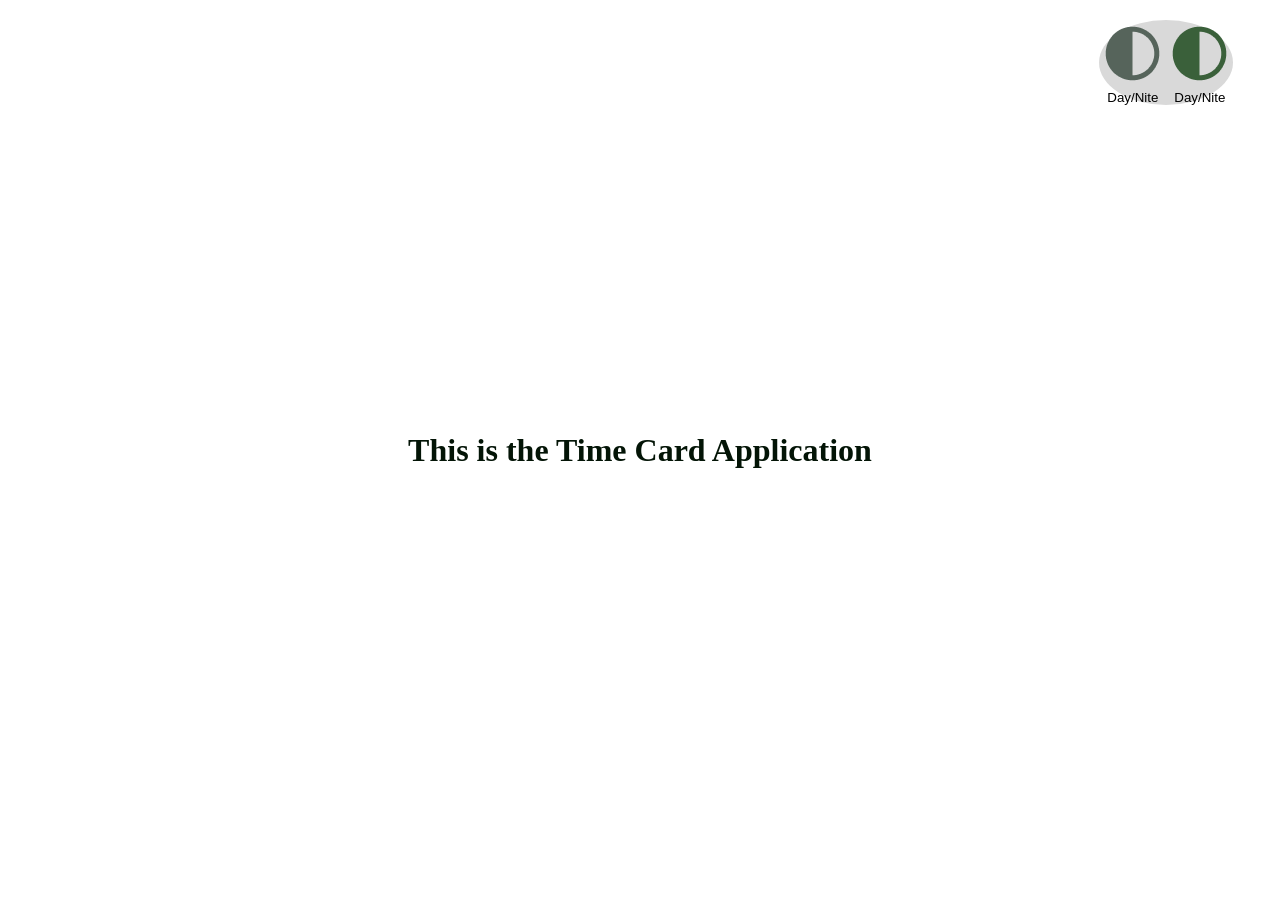
==== html/index.html @ cd8840e5 "day nite to the top righrt" ====
<!DOCTYPE html>
<html lang="en">
<head>
    <meta charset="UTF-8">
    <meta name="viewport" content="width=device-width, initial-scale=1.0">
    <title>Time Card</title>

    <!-- CSS -->
     <link rel="stylesheet" href="../css/style.css">
</head>
<body>

    <!-- Page Content -->
     <div class="container">

        <!-- Navbar -->
        <nav class="main_nav">
            <button id="theme_switch">
                <!-- Day -->
                <div class="day_button">
                    <img src="../img/day-nite/litemode_circle.png" alt="day-nite">
                    <P>Day/Nite</P>
                </div>
                <!-- Nite -->
                 <div class="nite_button">
                    <img src="../img/day-nite/darkmode_circle.png" alt="day-nite">
                    <p>Day/Nite</p>
                 </div>
            </button>
        </nav>
        <h1>This is the Time Card Application</h1>
     </div>
    
</body>
</html>
---- css/style.css ----
/* Import Poppins font */
@import url('https://fonts.googleapis.com/css2?family=Calligraffitti&family=Kanit:ital,wght@0,100;0,200;0,300;0,400;0,500;0,600;0,700;0,800;0,900;1,100;1,200;1,300;1,400;1,500;1,600;1,700;1,800;1,900&family=Noticia+Text&family=Playfair+Display&family=Poppins:ital,wght@0,100;0,200;0,300;0,400;0,500;0,600;0,700;0,800;0,900;1,100;1,200;1,300;1,400;1,500;1,600;1,700;1,800;1,900&family=Red+Hat+Display:wght@500;700;900&family=Satisfy&family=Shadows+Into+Light&family=Shadows+Into+Light+Two&display=swap');

/* CSS Variables */

/* The Root (Day Mode) */
:root {
    /* Base */
    --base-color: white;
    --text-color: #031406;

    /* Buttons */
    --button-background: #031406;
    --button-text: white;

    /* Inputs */
    --input-background: #D9D9D9;

    /* Trims */
    --trim-color: #031406;

    /* Day/Nite */
    --theme-switch-background: #D9D9D9;
}

/* Darkmode (Nite Mode) */
.darkmode {
    /* Base */
    --base-color: #031406;
    --text-color: white;

    /* Buttons */
    --button-background: #0A310F;
    --button-text: white;

    /* Inputs */
    --input-background: #031406;

    /* Trim */
    --trim-color:#0A310F;

    /* Day/Nite */
    --theme-switch-background: #061A08;
}

/* ********** */
/* ********** */
/* Whole Page */
/* ********** */
/* ********** */

* {
    margin: 0;
    padding: 0;
}

/* Body for All */
body {
    min-height: 100vh;
    background-color: var(--base-color);
    color: var(--text-color);
    display: flex;
    justify-content: center;
    align-items: center;
    flex-direction: column;
}


/* Desktop */
@media screen and (min-width: 1200px) {

    /* Container */
    .container {
        display: flex;
        flex-direction: column;
        justify-content: center;
        align-items: center;
    }

    /* Nav */
    .main_nav {
        width: 100%;
        display: flex;
        justify-content: right;
    }

    /* Theme Switch Button */
    #theme_switch {
        margin: 0 2em 0 2em;
        display: flex;
        justify-content: center;
        align-items: center;
        border-radius: 50%;
        border: none;
        background-color: var(--theme-switch-background);
        position: fixed;
        top: 20px;
        right: 20px;
        cursor: pointer;
    }
}
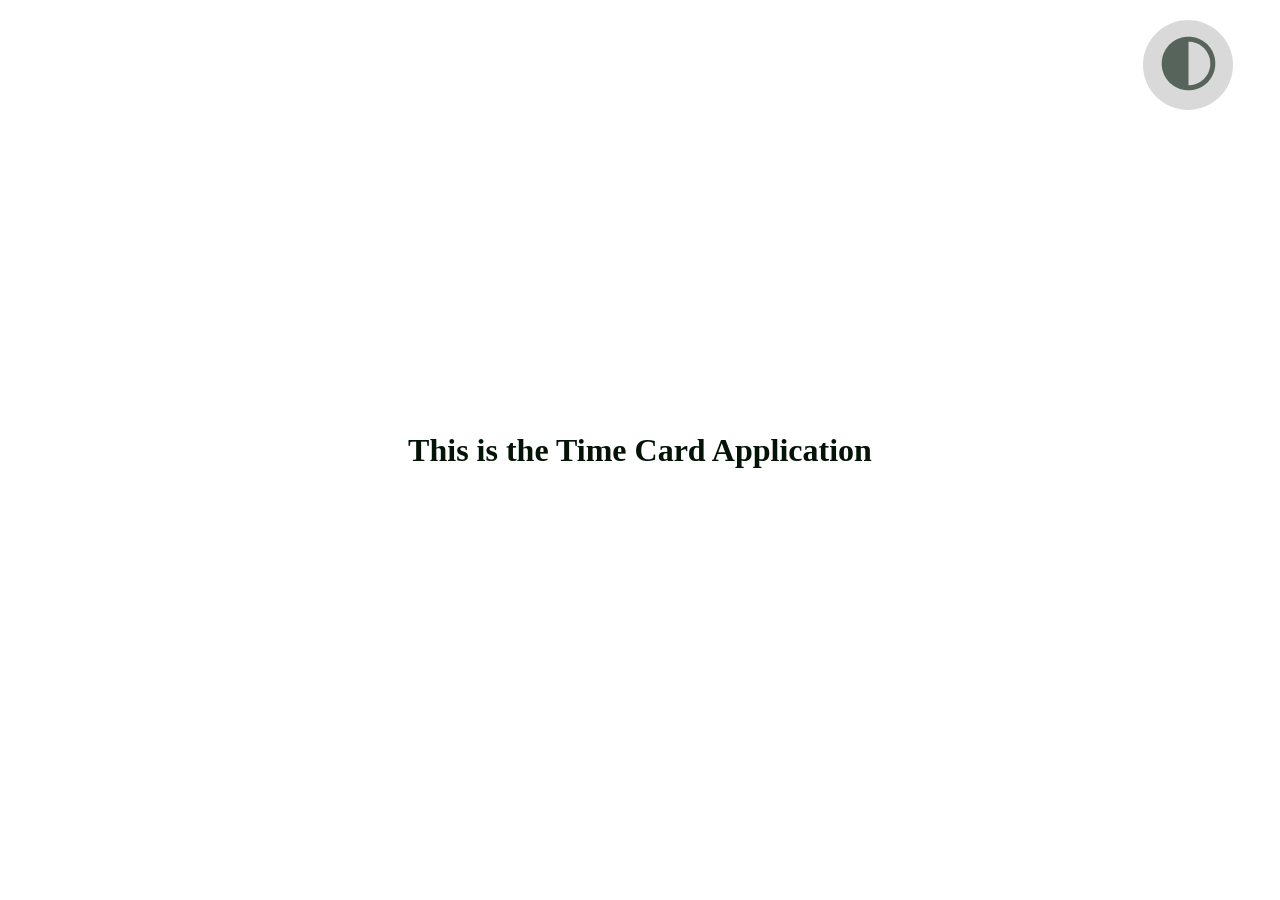
==== commit a5cf552c: "day nite no text" ====
--- a/html/index.html
+++ b/html/index.html
@@ -17,15 +17,11 @@
         <nav class="main_nav">
             <button id="theme_switch">
                 <!-- Day -->
-                <div class="day_button">
+                <div class="day_nite_logos">
                     <img src="../img/day-nite/litemode_circle.png" alt="day-nite">
-                    <P>Day/Nite</P>
+                    <img src="../img/day-nite/darkmode_circle.png" alt="day-nite">
                 </div>
-                <!-- Nite -->
-                 <div class="nite_button">
-                    <img src="../img/day-nite/darkmode_circle.png" alt="day-nite">
-                    <p>Day/Nite</p>
-                 </div>
+                <!-- <p>Day/Nite</p> -->
             </button>
         </nav>
         <h1>This is the Time Card Application</h1>
--- a/css/style.css
+++ b/css/style.css
@@ -88,14 +88,33 @@
     #theme_switch {
         margin: 0 2em 0 2em;
         display: flex;
+        flex-direction: column;
         justify-content: center;
         align-items: center;
         border-radius: 50%;
         border: none;
         background-color: var(--theme-switch-background);
+        height: 90px;
+        width: 90px;
+        padding: 0;
         position: fixed;
         top: 20px;
         right: 20px;
         cursor: pointer;
     }
+
+    /* NOW set the order of the IMG in the nite/day button */
+    #theme_switch .day_nite_logos img:last-child {
+        display: none;
+    }
+
+    /* Invert this for nite mode */
+    .darkmode #theme_switch .day_nite_logos img:first-child {
+        display: none;
+    }
+
+    /* Make Last child visible in nite mode */
+    .darkmode #theme_switch .day_nite_logos img:last-child {
+        display: block;
+    }
 }
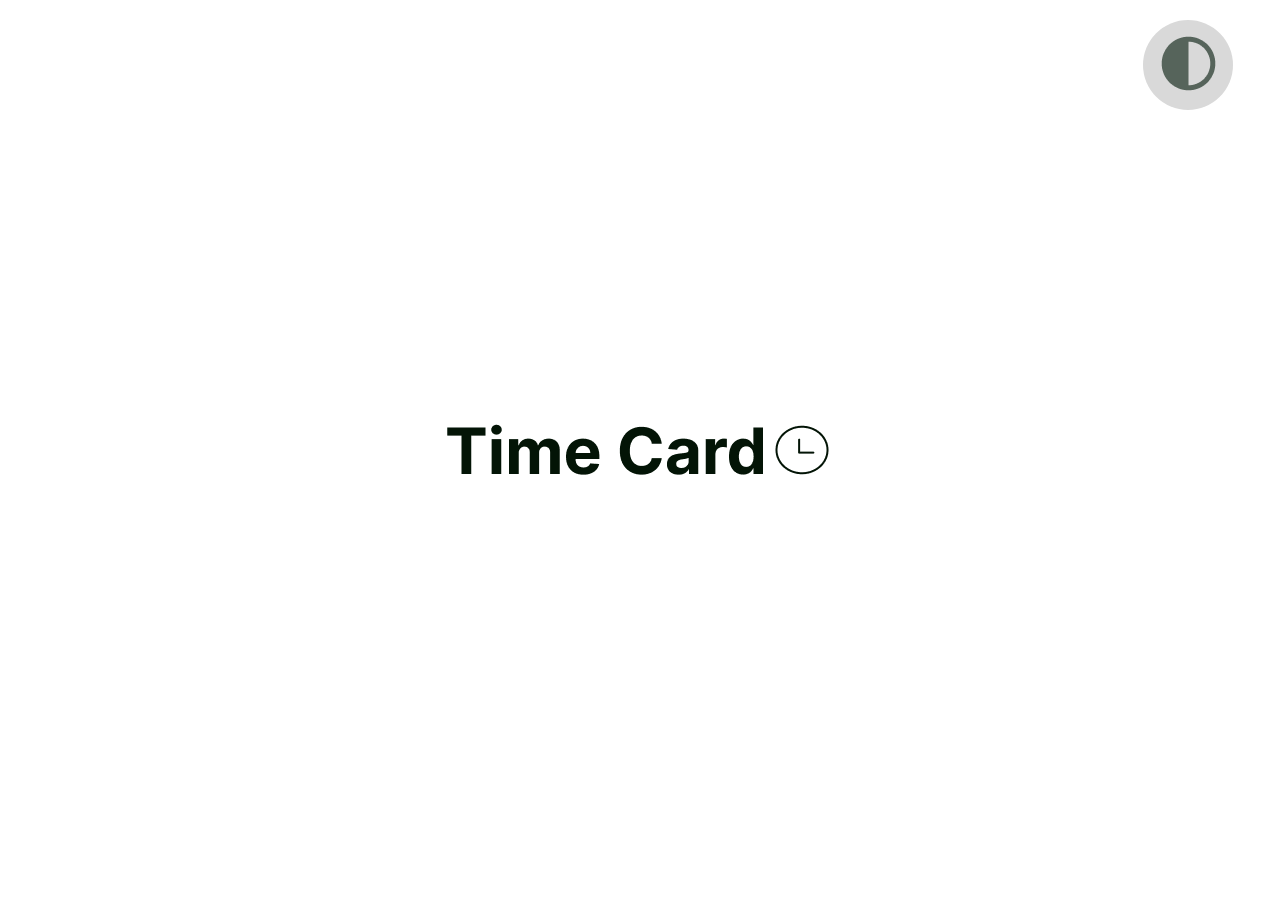
==== commit c72d5f3b: "header centered" ====
--- a/html/index.html
+++ b/html/index.html
@@ -16,7 +16,7 @@
         <!-- Navbar -->
         <nav class="main_nav">
             <button id="theme_switch">
-                <!-- Day -->
+                <!-- Day/Nite -->
                 <div class="day_nite_logos">
                     <img src="../img/day-nite/litemode_circle.png" alt="day-nite">
                     <img src="../img/day-nite/darkmode_circle.png" alt="day-nite">
@@ -24,8 +24,23 @@
                 <!-- <p>Day/Nite</p> -->
             </button>
         </nav>
-        <h1>This is the Time Card Application</h1>
+        
+        <!-- Header -->
+         <div class="header_div">
+            <!-- App Title -->
+
+            <!-- Day/Nite Logos -->
+             <div class="header_logos">
+                <img src="../img/time-card-logos/Litemode.png" alt="time_card">
+                <img src="../img/time-card-logos/Darkmode.png" alt="time_card">
+             </div>
+             
+         </div>
      </div>
     
 </body>
+
+<!-- DARKMODE -->
+<script src="../js/darkmode.js"></script>
+
 </html>
--- a/css/style.css
+++ b/css/style.css
@@ -117,4 +117,37 @@
     .darkmode #theme_switch .day_nite_logos img:last-child {
         display: block;
     }
+
+
+    /* Header */
+    .header_div {
+        display: flex;
+        flex-direction: column;
+        justify-content: center;
+        align-items: center;
+    }
+
+    /* Time Card Logo Div */
+    .header_logos {
+        display: flex;
+        justify-content: center;
+        align-items: center;
+    }
+
+    /* Time Card Logo Display order */
+
+    /* NOW set the order of the IMGs in the Logo header */
+    .header_logos img:last-child {
+        display: none;
+    }
+
+    /* Invert this for nite mode */
+    .darkmode .header_logos img:first-child {
+        display: none;
+    }
+
+    /* Make the Last child visible in the nite mode */
+    .darkmode .header_logos img:last-child {
+        display: block;
+    }
 }
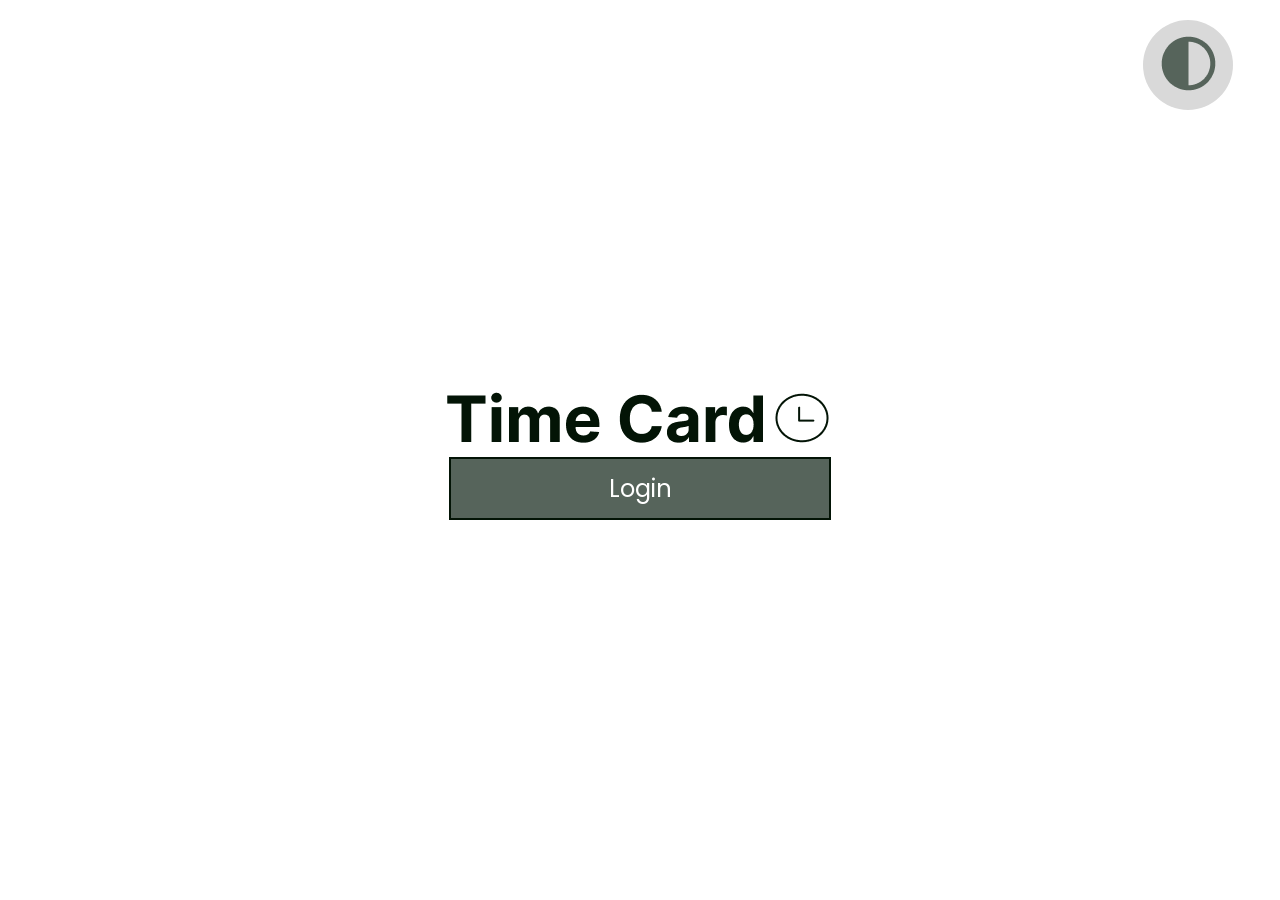
==== commit ea7ea169: "app states done for desktop" ====
--- a/html/index.html
+++ b/html/index.html
@@ -34,7 +34,10 @@
                 <img src="../img/time-card-logos/Litemode.png" alt="time_card">
                 <img src="../img/time-card-logos/Darkmode.png" alt="time_card">
              </div>
-             
+
+             <!-- App State -->
+             <p class="app_state">Login</p>
+
          </div>
      </div>
     
--- a/css/style.css
+++ b/css/style.css
@@ -12,6 +12,10 @@
     /* Buttons */
     --button-background: #031406;
     --button-text: white;
+
+    /* App State Colors */
+    --app-state-background: #56645B;
+    --app-state-trim: #061A08;
 
     /* Inputs */
     --input-background: #D9D9D9;
@@ -32,6 +36,10 @@
     /* Buttons */
     --button-background: #0A310F;
     --button-text: white;
+
+    /* App State Colors */
+    --app-state-background: #031406;
+    --app-state-trim: #3A603A;
 
     /* Inputs */
     --input-background: #031406;
@@ -63,6 +71,7 @@
     justify-content: center;
     align-items: center;
     flex-direction: column;
+    font-family: 'Poppins';
 }
 
 
@@ -150,4 +159,16 @@
     .darkmode .header_logos img:last-child {
         display: block;
     }
+
+
+    /* App State */
+    .app_state {
+        background-color: var(--app-state-background);
+        border: 2px solid var(--button-background);
+        color: white;
+        padding: .5em 3em;
+        width: 60%;
+        text-align: center;
+        font-size: 1.5rem;
+    }
 }
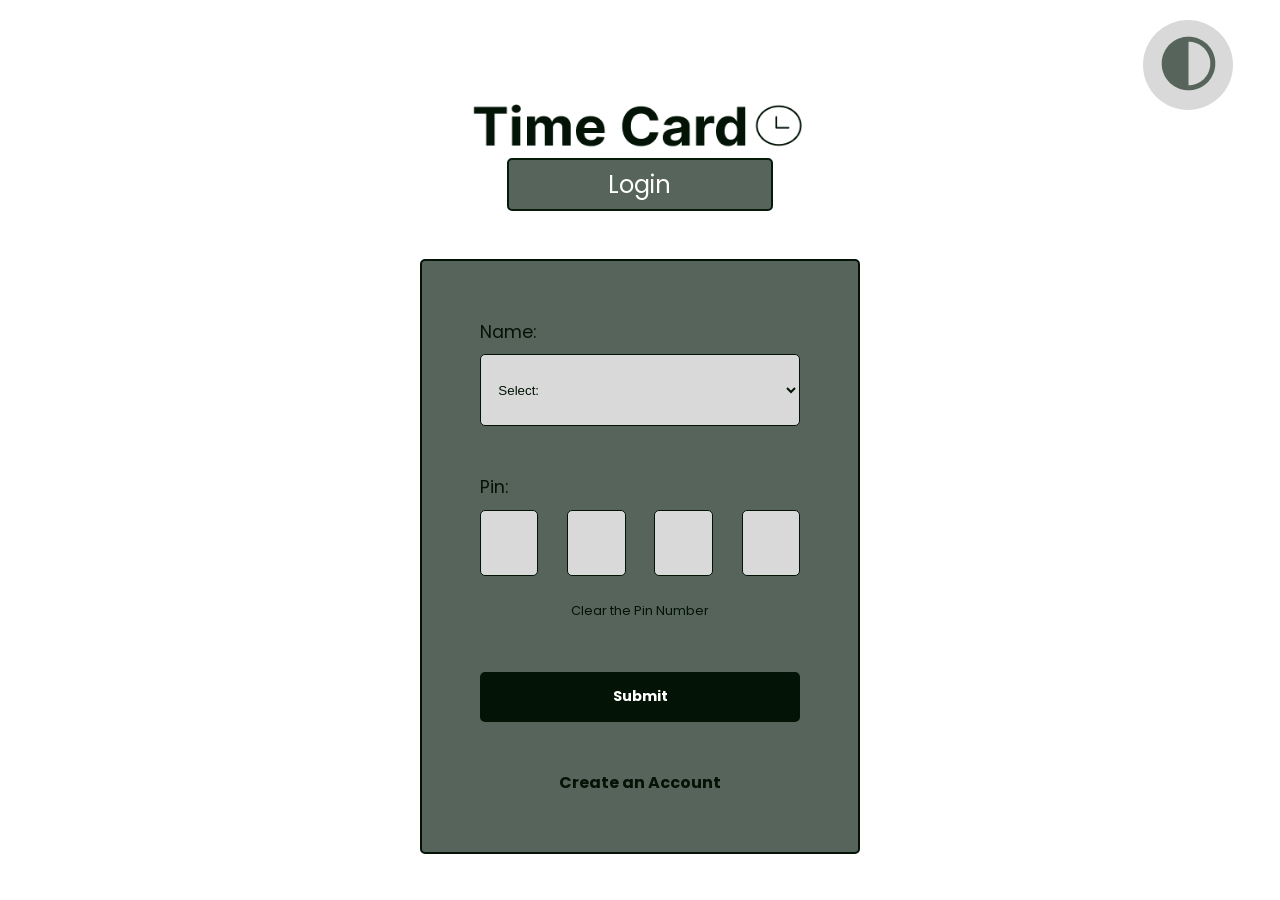
==== commit 9454783f: "desktop home done" ====
--- a/html/index.html
+++ b/html/index.html
@@ -14,6 +14,7 @@
      <div class="container">
 
         <!-- Navbar -->
+         <!-- Fixed to the top right corner -->
         <nav class="main_nav">
             <button id="theme_switch">
                 <!-- Day/Nite -->
@@ -31,14 +32,55 @@
 
             <!-- Day/Nite Logos -->
              <div class="header_logos">
-                <img src="../img/time-card-logos/Litemode.png" alt="time_card">
-                <img src="../img/time-card-logos/Darkmode.png" alt="time_card">
+                <img src="../img/time-card-logos/Litemode.png" class="time_card_logo" alt="time_card">
+                <img src="../img/time-card-logos/Darkmode.png" class="time_card_logo" alt="time_card">
              </div>
 
              <!-- App State -->
              <p class="app_state">Login</p>
 
          </div>
+
+         <!-- Form -->
+         <form id="login_form">
+
+            <!-- Name -->
+             <div class="input_div">
+                <label for="name">Name:</label>
+                <!-- Input Below -->
+                 <div class="dropdown">
+                    <select id="dropdown_btn" class="dropdown_btn">
+                        <!-- The Names logged into the database from here -->
+                        <option value="#">Select:</option>
+                        <!-- EACH Value WILL BE READ FROM THE DB -->
+                        <option value="Lastname, One">Lastname, Onename</option>
+                        <option value="Lastname, Two">Lastname, Twoname</option>
+                        <option value="Lastname, Three">Lastname, Threename</option>
+                        <option value="Lastname, Four">Lastname, Fourname</option>
+                        <option value="Lastname, Five">Lastname, Fivename</option>
+                    </select>
+                 </div>
+             </div>
+
+              <!-- Pin # -->
+              <div class="input_div">
+                <label for="pin_num">Pin:</label>
+                    <div class="pin_field" id="pin_field">
+                        <input type="password" class="pin_put" maxlength="1">
+                        <input type="password" class="pin_put" maxlength="1">
+                        <input type="password" class="pin_put" maxlength="1">
+                        <input type="password" class="pin_put" maxlength="1">
+                    </div>
+                    <!-- Reset Pins Button -->
+                     <button class="reset_button" id="reset_button">Clear the Pin Number</button>
+              </div>
+
+               <!-- Submit Button -->
+               <button class="submit" id="submit_login">Submit</button>
+
+               <!-- Create Account -->
+               <a href="../html/create_acct.html" class="create_acct">Create an Account</a>
+         </form>
      </div>
     
 </body>
--- a/css/style.css
+++ b/css/style.css
@@ -17,11 +17,16 @@
     --app-state-background: #56645B;
     --app-state-trim: #061A08;
 
+    /* Form Colors */
+    --form-background: #56645B;
+    --form-trim: #031406;
+
     /* Inputs */
     --input-background: #D9D9D9;
+    --input-trim: #031406;
 
     /* Trims */
-    --trim-color: #031406;
+    /* --trim-color: #031406; */
 
     /* Day/Nite */
     --theme-switch-background: #D9D9D9;
@@ -41,11 +46,16 @@
     --app-state-background: #031406;
     --app-state-trim: #3A603A;
 
+    /* Form Colors */
+    --form-background: #081309;
+    --form-trim: #3A603A;
+
     /* Inputs */
     --input-background: #031406;
+    --input-trim: #0A310F;
 
     /* Trim */
-    --trim-color:#0A310F;
+    /* --trim-color:#3A603A; */
 
     /* Day/Nite */
     --theme-switch-background: #061A08;
@@ -84,6 +94,9 @@
         flex-direction: column;
         justify-content: center;
         align-items: center;
+        gap: 3em;
+        /* background-color: blue; */
+        width: 100%;
     }
 
     /* Nav */
@@ -134,6 +147,8 @@
         flex-direction: column;
         justify-content: center;
         align-items: center;
+        /* background-color: yellow; */
+        width: 100%;
     }
 
     /* Time Card Logo Div */
@@ -141,6 +156,12 @@
         display: flex;
         justify-content: center;
         align-items: center;
+    }
+
+    /* Time Card Logo */
+    .time_card_logo {
+        width: 21em;
+        height: 4em;
     }
 
     /* Time Card Logo Display order */
@@ -164,11 +185,151 @@
     /* App State */
     .app_state {
         background-color: var(--app-state-background);
-        border: 2px solid var(--button-background);
+        border: 2px solid var(--app-state-trim);
         color: white;
-        padding: .5em 3em;
-        width: 60%;
+        padding: .3em 2em;
+        width: 13%;
         text-align: center;
         font-size: 1.5rem;
+        border-radius: 5px;
+    }
+
+    /* Form */
+    form {
+        display: flex;
+        flex-direction: column;
+        align-items: center;
+        gap: 2.5em;
+        border: 2px solid var(--form-trim);
+        background-color: var(--form-background);
+        width: 25%;
+        padding: 3em 3em;
+        border-radius: 5px;
+        font-family: 'Poppins';
+        font-size: 1.2rem;
+        /* margin-top: 3em; */
+    }
+
+    /* Labels */
+    label {
+        color: var(--text-color);
+        font-family: 'Poppins';
+        font-size: 1.1rem;
+        /* font-weight: bold; */
+    }
+
+    /* Input Divs */
+    .input_div {
+        display: flex;
+        flex-direction: column;
+        gap: .5em;
+        width: 100%;
+    }
+
+    /* Dropdown for Login Members */
+    .dropdown {
+        position: relative;
+        display: inline-block;
+        /* border: 1px solid var(--button-background); */
+        border-radius: 5px;
+    }
+
+    /* The Dropdown Button (The Select) */
+    #dropdown_btn {
+        background-color: var(--input-background);
+        border: none;
+        border: 1px solid var(--button-background);
+        border-radius: 5px;
+        color: var(--text-color);
+        padding: 2em 1em;
+        width: 100%;
+        cursor: pointer;
+        display: flex;
+        justify-content: right;
+    }
+
+    /* Name List */
+    .name_list {
+        display: none;
+        position: absolute;
+        background-color: var(--input-background);
+        z-index: 1;
+        color: var(--text-color);
+        width: 100%;
+        font-size: 1.2rem;
+    }
+
+    .name_list.show {
+        display: block;
+    }
+
+    /* Pin # */
+    /* .name_and_pin {
+        font-size: 1.5rem;
+        font-weight: bold;
+        text-align: center;
+    } */
+
+    /* Pin Field */
+    .pin_field {
+        display: flex;
+        gap: .8vw;
+        gap: 1.5em;
+        width: 100%;
+    }
+
+    /* Each Pin Field */
+    .pin_put {
+        border: 1px solid var(--input-trim);
+        background-color: var(--input-background);
+        border-radius: 5px;
+        height: 4em;
+        position: relative;
+        font-size: 1rem;
+        text-align: center;
+        color: var(--text-color);
+        width: 100%;
+    }
+
+    /* Remove focus on Input */
+    input:focus {
+        outline: none;
+    }
+
+    /* Reset the Form Button */
+    .reset_button {
+        margin: 1em 0 0 0;
+        background-color: var(--form-background);
+        border: 1px solid var(--text-color);
+        border: none;
+        border-radius: 5px;
+        color: var(--text-color);
+        padding: .3em;
+        /* font-weight: bold; */
+        font-family: 'Poppins';
+        font-size: .8rem;
+    }
+
+    /* Submit Button */
+    .submit {
+        width: 100%;
+        background-color: var(--button-background);
+        color: var(--button-text);
+        border: none;
+        border-radius: 5px;
+        padding: 1em;
+        font-weight: bold;
+        font-family: 'Poppins';
+        cursor: pointer;
+        font-size: .9rem;
+    }
+
+    /* Create Account */
+    .create_acct {
+        text-decoration: none;
+        color: var(--text-color);
+        font-family: 'Poppins';
+        font-size: 1rem;
+        font-weight: bold;
     }
 }
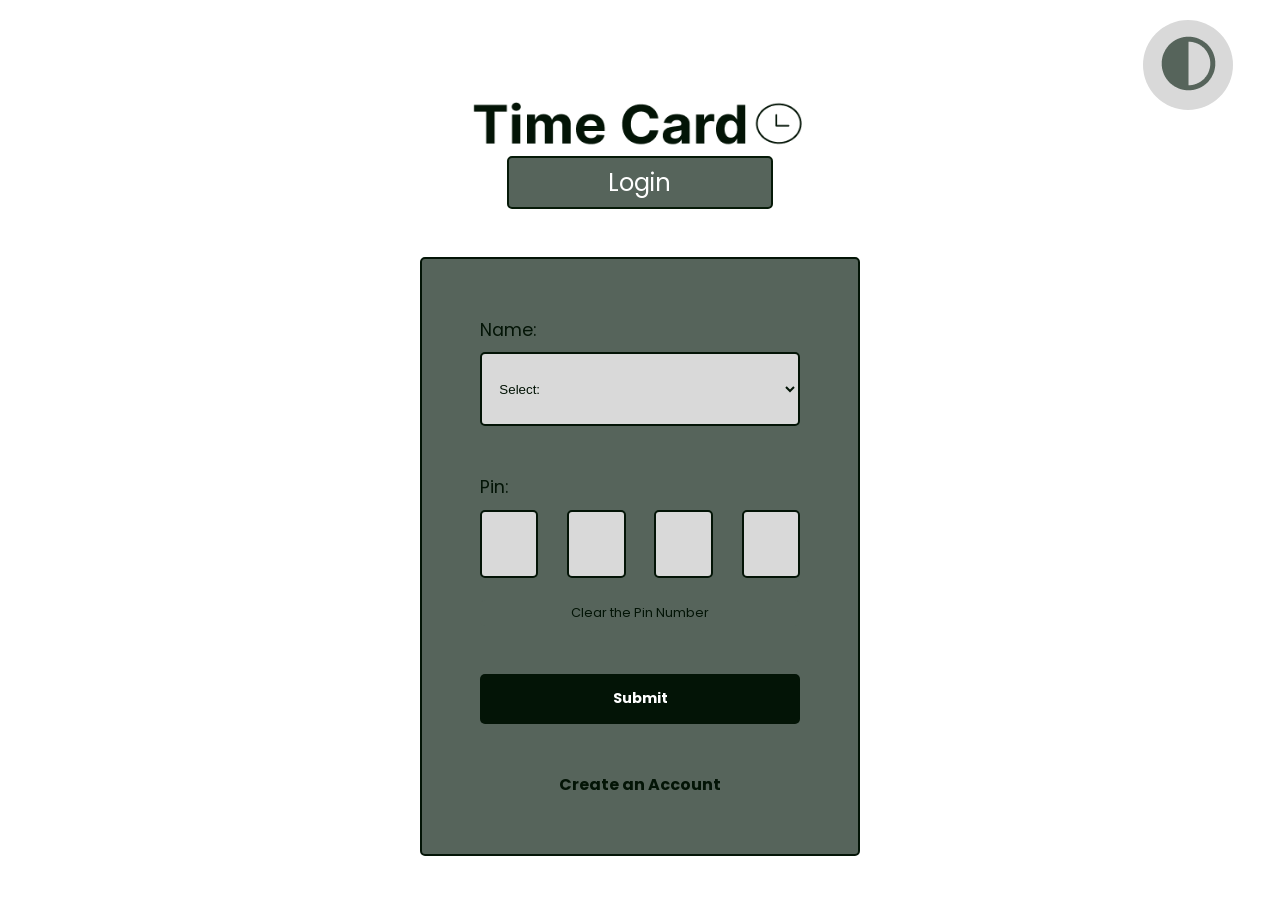
==== commit 90f48c99: "mobile lined up" ====
--- a/html/index.html
+++ b/html/index.html
@@ -32,8 +32,8 @@
 
             <!-- Day/Nite Logos -->
              <div class="header_logos">
-                <img src="../img/time-card-logos/Litemode.png" class="time_card_logo" alt="time_card">
-                <img src="../img/time-card-logos/Darkmode.png" class="time_card_logo" alt="time_card">
+                <img src="../img/time-card-logos/Litemode.png" class="time_card_logo" id="time_card_top">
+                <img src="../img/time-card-logos/Darkmode.png" class="time_card_logo" id="time_card_bottom">
              </div>
 
              <!-- App State -->
--- a/css/style.css
+++ b/css/style.css
@@ -82,6 +82,190 @@
     align-items: center;
     flex-direction: column;
     font-family: 'Poppins';
+    /* background-color: blue; */
+}
+
+/* Mobile */
+@media screen and (max-width: 800px) {
+
+   /* Nav */
+   #main_nav {
+        width: 100%;
+        display: flex;
+        justify-content: right;
+    }
+
+    /* Theme Switch Buttons */
+    #theme_switch {
+        margin: 0 2em 0 2em;
+        display: flex;
+        justify-content: center;
+        align-items: center;
+        height: 50px;
+        width: 50px;
+        padding: 0;
+        border-radius: 50%;
+        border: none;
+        background-color: var(--theme-switch-backgrd);
+        /* Sets the Theme Switch button to top right corner */
+        position: fixed;
+        top: 20px;
+        right: 10px;
+        cursor: pointer;
+    }
+
+    #theme_switch img {
+        height: 40px;
+        width: 40px;
+    }
+
+    /* NOW set the order of the IMG in the nite/day button */
+    #theme_switch .day_nite_logos img:last-child {
+        display: none;
+    }
+
+    /* Invert this for nite mode */
+    .darkmode #theme_switch .day_nite_logos img:first-child {
+        display: none;
+    }
+
+    /* Make Last child visible in nite mode */
+    .darkmode #theme_switch .day_nite_logos img:last-child {
+        display: block;
+    }
+
+    /* Container */
+    .container {
+        display: flex;
+        flex-direction: column;
+        justify-content: center;
+        align-items: center;
+        gap: 3em;
+        width: 50%;
+    }
+
+    /* Header Div */
+    .header_div {
+        display: flex;
+        flex-direction: column;
+        justify-content: center;
+        align-items: center;
+        /* width: 50%; */
+    }
+
+    /* Time Card Logo Div */
+    .header_logos {
+        display: flex;
+        justify-content: center;
+        align-items: center;
+    }
+
+    /* Time Card Logo */
+    .time_card_logo {
+        width: 13em;
+        height: 2.5em;
+    }
+
+    /* Time Card Logo Display order */
+
+    /* NOW set the order of the IMGs in the Logo header */
+    .header_logos img:last-child {
+        display: none;
+    }
+
+    /* Invert this for nite mode */
+    .darkmode .header_logos img:first-child {
+        display: none;
+    }
+
+    /* Make the Last child visible in the nite mode */
+    .darkmode .header_logos img:last-child {
+        display: block;
+    }
+
+
+    /* App State */
+    .app_state {
+        background-color: var(--app-state-background);
+        border: 2px solid var(--app-state-trim);
+        color: white;
+        padding: .3em 4em;
+        text-align: center;
+        font-size: 1.1rem;
+        border-radius: 5px;
+    }
+
+    /* Form */
+    form {
+        display: flex;
+        flex-direction: column;
+        align-items: center;
+        gap: 2.5em;
+        border: 2px solid var(--form-trim);
+        background-color: var(--form-background);
+        width: 80%;
+        padding: 2em 3em;
+        border-radius: 5px;
+        font-family: 'Poppins';
+        font-size: 1.2rem;
+    }
+
+    /* Labels */
+    label {
+        color: var(--text-color);
+        font-family: 'Poppins';
+        font-size: 1.1rem;
+    }
+
+    /* Input Divs */
+    .input_div {
+        display: flex;
+        flex-direction: column;  
+        gap: .5em;
+        /* width: 100%; */
+    }
+
+    /* Dropdown for Login Members */
+    .dropdown {
+        position: relative;
+        display: inline-block;
+        width: 100%;
+    }
+
+    /* The Dropdown Button (The Select) */
+    #dropdown_btn {
+        background-color: var(--input-background);
+        border: none;
+        border: 2px solid var(--button-background);
+        border-radius: 5px;
+        color: var(--text-color);
+        padding: .6em;
+        width: 15em;
+        cursor: pointer;
+        display: flex;
+        /* justify-content: left; */
+    }
+
+    /* Name List */
+    .name_list {
+        display: none;
+        position: absolute;
+        background-color: var(--input-background);
+        z-index: 1;
+        color: var(--text-color);
+        width: 100%;
+        font-size: 1.2rem;
+    }
+
+    /* Look up how to set colors of select dropdown */
+    .name_list.show {
+        border: 1px solid var(--input-trim);
+    }
+
+    /* Pin Field */
+    .pin_field {
+        
+    }
 }
 
 
@@ -231,14 +415,13 @@
         position: relative;
         display: inline-block;
         /* border: 1px solid var(--button-background); */
-        border-radius: 5px;
     }
 
     /* The Dropdown Button (The Select) */
     #dropdown_btn {
         background-color: var(--input-background);
         border: none;
-        border: 1px solid var(--button-background);
+        border: 2px solid var(--button-background);
         border-radius: 5px;
         color: var(--text-color);
         padding: 2em 1em;
@@ -280,7 +463,7 @@
 
     /* Each Pin Field */
     .pin_put {
-        border: 1px solid var(--input-trim);
+        border: 2px solid var(--input-trim);
         background-color: var(--input-background);
         border-radius: 5px;
         height: 4em;
@@ -305,7 +488,7 @@
         border-radius: 5px;
         color: var(--text-color);
         padding: .3em;
-        /* font-weight: bold; */
+        cursor: pointer;
         font-family: 'Poppins';
         font-size: .8rem;
     }
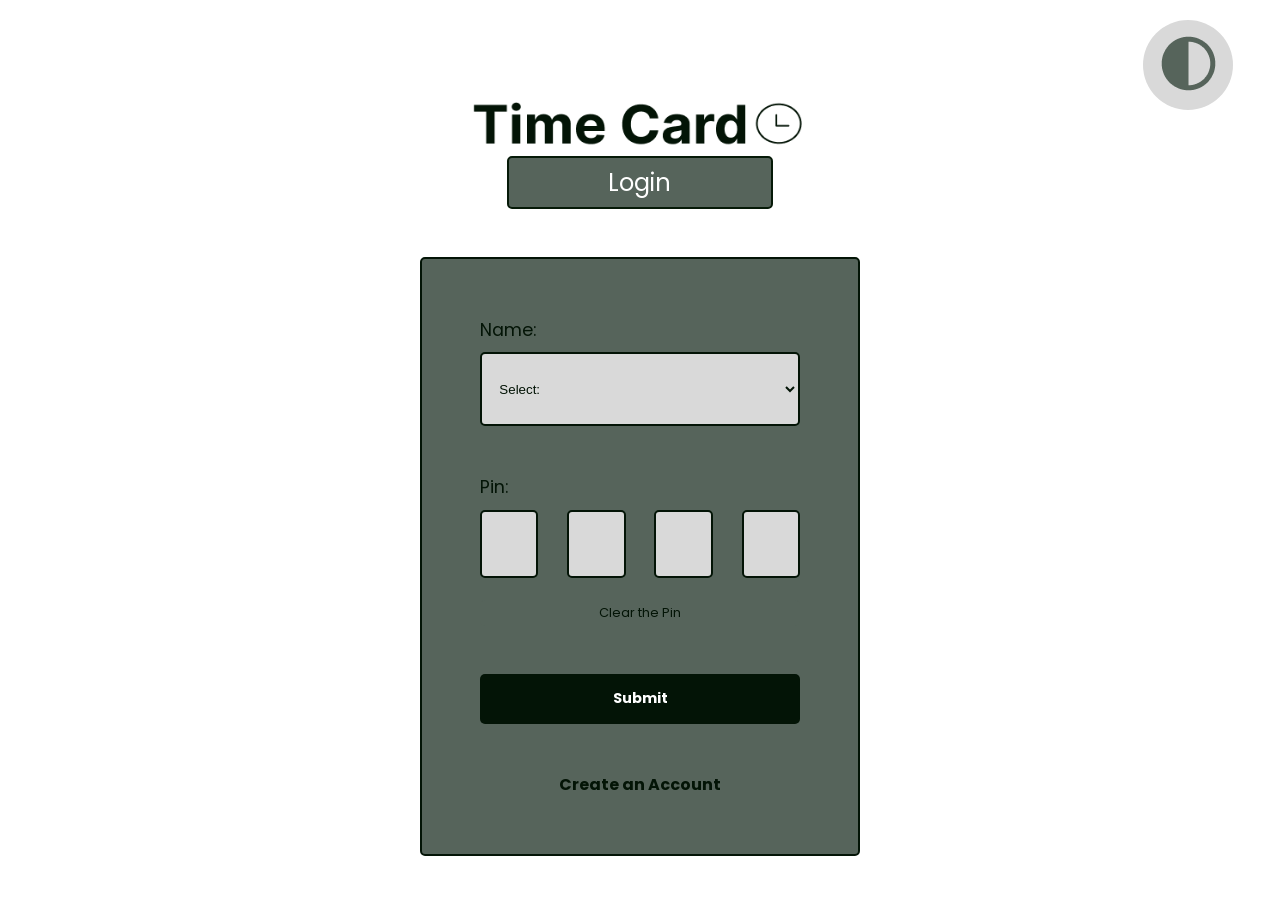
==== commit 345dd829: "pins on mobile" ====
--- a/html/index.html
+++ b/html/index.html
@@ -65,14 +65,14 @@
               <!-- Pin # -->
               <div class="input_div">
                 <label for="pin_num">Pin:</label>
-                    <div class="pin_field" id="pin_field">
-                        <input type="password" class="pin_put" maxlength="1">
-                        <input type="password" class="pin_put" maxlength="1">
-                        <input type="password" class="pin_put" maxlength="1">
-                        <input type="password" class="pin_put" maxlength="1">
-                    </div>
+                <div class="pin_field" id="pin_field">
+                    <input type="password" class="pin_put" maxlength="1">
+                    <input type="password" class="pin_put" maxlength="1">
+                    <input type="password" class="pin_put" maxlength="1">
+                    <input type="password" class="pin_put" maxlength="1">
+                </div>
                     <!-- Reset Pins Button -->
-                     <button class="reset_button" id="reset_button">Clear the Pin Number</button>
+                     <button class="reset_button" id="reset_button">Clear the Pin</button>
               </div>
 
                <!-- Submit Button -->
--- a/css/style.css
+++ b/css/style.css
@@ -264,7 +264,43 @@
 
     /* Pin Field */
     .pin_field {
-        
+        display: flex;
+        gap: .7em;
+        /* gap: 1.5em; */
+        width: 100%;
+        /* background-color: blanchedalmond; */
+    }
+
+    /* Each Pin Field */
+    .pin_put {
+        border: 2px solid var(--input-trim);
+        background-color: var(--input-background);
+        border-radius: 5px;
+        height: 2.2em;
+        width: 2.2em;
+        position: relative;
+        font-size: 1rem;
+        text-align: center;
+        color: var(--text-color);
+    }
+
+    /* Remove focus on Input */
+    input:focus {
+        outline: none;
+    }
+
+    /* Reset the Form Button */
+    .reset_button {
+        margin: 1em 0 0 0;
+        background-color: var(--form-background);
+        border: 1px solid var(--text-color);
+        border: none;
+        border-radius: 5px;
+        color: var(--text-color);
+        padding: .3em;
+        cursor: pointer;
+        font-family: 'Poppins';
+        font-size: .8rem;
     }
 }
 
